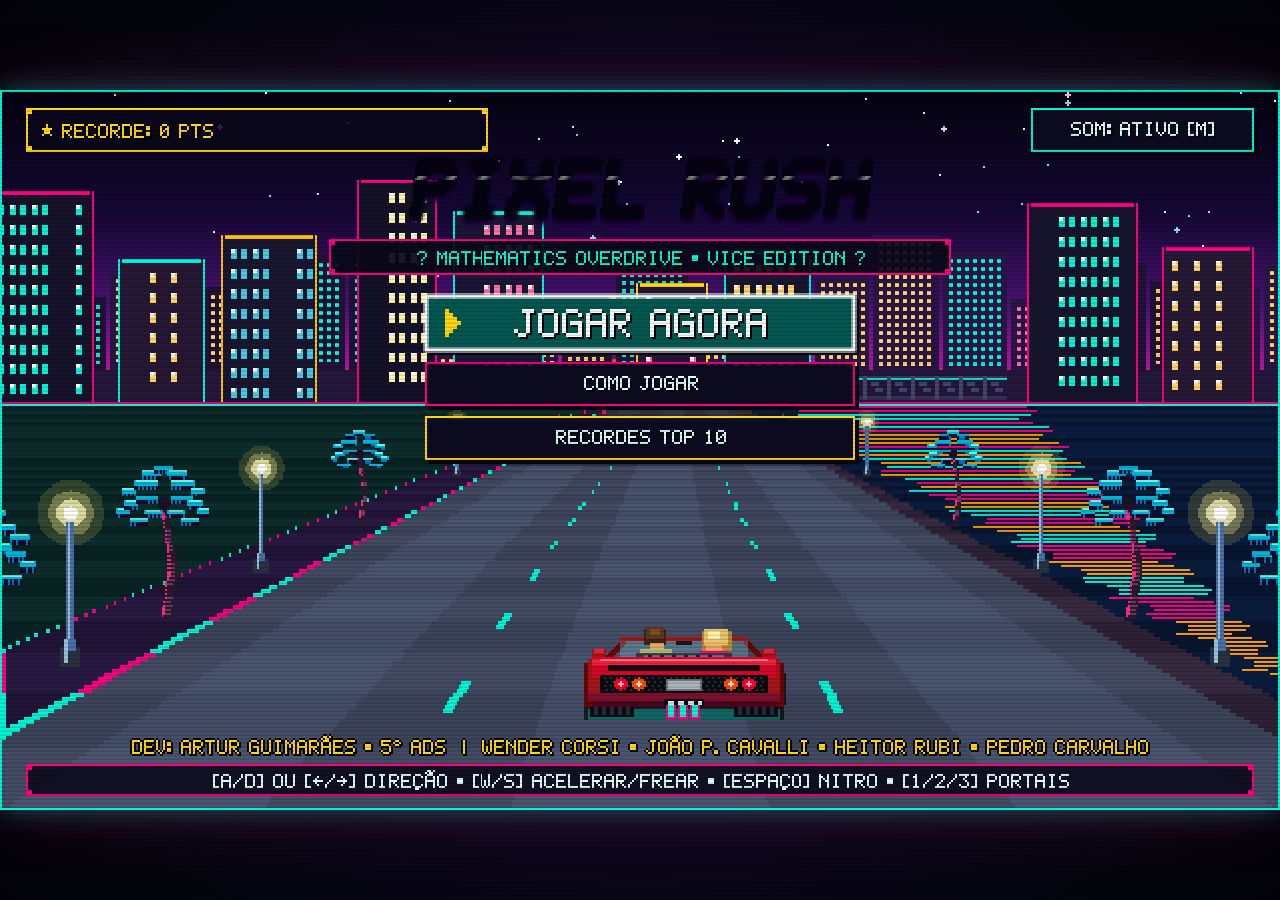
==== pixel-rush/index.html @ 1005d476 "Pixel Rush: Mathematics Overdrive" ====
<!DOCTYPE html>
<html lang="pt-BR">
<head>
  <meta charset="UTF-8" />
  <meta name="viewport" content="width=device-width, initial-scale=1.0" />
  <title>PIXEL RUSH: MATHEMATICS OVERDRIVE</title>
  <link rel="stylesheet" href="css/style.css" />
</head>
<body>
  <main id="arcade-shell">
    <canvas id="game-canvas" width="640" height="360" aria-label="Pixel Rush: Mathematics Overdrive"></canvas>
  </main>

  <!-- Arquitetura modular 100% offline (funciona via file:// sem servidor) -->
  <script src="js/core/config.js"></script>
  <script src="js/core/utils.js"></script>
  <script src="js/core/storage.js"></script>
  <script src="js/core/input.js"></script>
  <script src="js/gfx/font.js"></script>
  <script src="js/gfx/sprites.js"></script>
  <script src="js/gfx/particles.js"></script>
  <script src="js/audio/audio.js"></script>
  <script src="js/math/math-engine.js"></script>
  <script src="js/world/background.js"></script>
  <script src="js/entities/player.js"></script>
  <script src="js/entities/traffic.js"></script>
  <script src="js/core/session.js"></script>
  <script src="js/ui/ui.js"></script>
  <script src="js/core/game.js"></script>
  <script src="js/main.js"></script>
</body>
</html>
---- pixel-rush/css/style.css ----
/* PIXEL RUSH: MATHEMATICS OVERDRIVE — Estilo Gabinete Arcade Neon */
* {
  box-sizing: border-box;
  margin: 0;
  padding: 0;
  user-select: none;
  -webkit-user-select: none;
}

html, body {
  width: 100%;
  height: 100%;
  overflow: hidden;
  background: radial-gradient(circle at center, #14082e 0%, #050510 75%, #020208 100%);
  color: #e0fbfc;
  font-family: 'Courier New', Courier, monospace;
  display: flex;
  align-items: center;
  justify-content: center;
}

#arcade-shell {
  position: relative;
  display: flex;
  align-items: center;
  justify-content: center;
  width: 100vw;
  height: 100vh;
}

#game-canvas {
  display: block;
  background-color: #050510;
  image-rendering: -moz-crisp-edges;
  image-rendering: -webkit-optimize-contrast;
  image-rendering: crisp-edges;
  image-rendering: pixelated;
  border: 2px solid #00f5d4;
  box-shadow:
    0 0 24px rgba(0, 245, 212, 0.35),
    0 0 60px rgba(255, 0, 127, 0.22),
    inset 0 0 18px rgba(0, 245, 212, 0.15);
  cursor: pointer;
}

/* Marca d'água discreta no canto inferior direito do gabinete arcade */
#arcade-watermark {
  position: fixed;
  right: 14px;
  bottom: 10px;
  z-index: 10;
  pointer-events: none;
  text-align: right;
  padding: 5px 10px;
  background: rgba(6, 8, 22, 0.72);
  border: 1px solid rgba(0, 245, 212, 0.35);
  border-right: 3px solid #ff007f;
  border-radius: 4px;
  backdrop-filter: blur(2px);
  box-shadow: 0 0 12px rgba(0, 0, 0, 0.6);
  line-height: 1.35;
}

#arcade-watermark .wm-lead {
  font-size: 11px;
  font-weight: 700;
  letter-spacing: 0.7px;
  color: #00f5d4;
  text-shadow: 0 1px 2px #000;
}

#arcade-watermark .wm-team {
  font-size: 10px;
  letter-spacing: 0.4px;
  color: rgba(224, 251, 252, 0.78);
  text-shadow: 0 1px 2px #000;
}

/* Efeito sutil de scanlines CRT arcade sobre a tela sem atrapalhar cliques */
#arcade-shell::after {
  content: "";
  position: absolute;
  inset: 0;
  pointer-events: none;
  background: repeating-linear-gradient(
    to bottom,
    rgba(255, 255, 255, 0) 0px,
    rgba(255, 255, 255, 0) 2px,
    rgba(0, 0, 0, 0.14) 3px,
    rgba(0, 0, 0, 0.14) 4px
  );
}
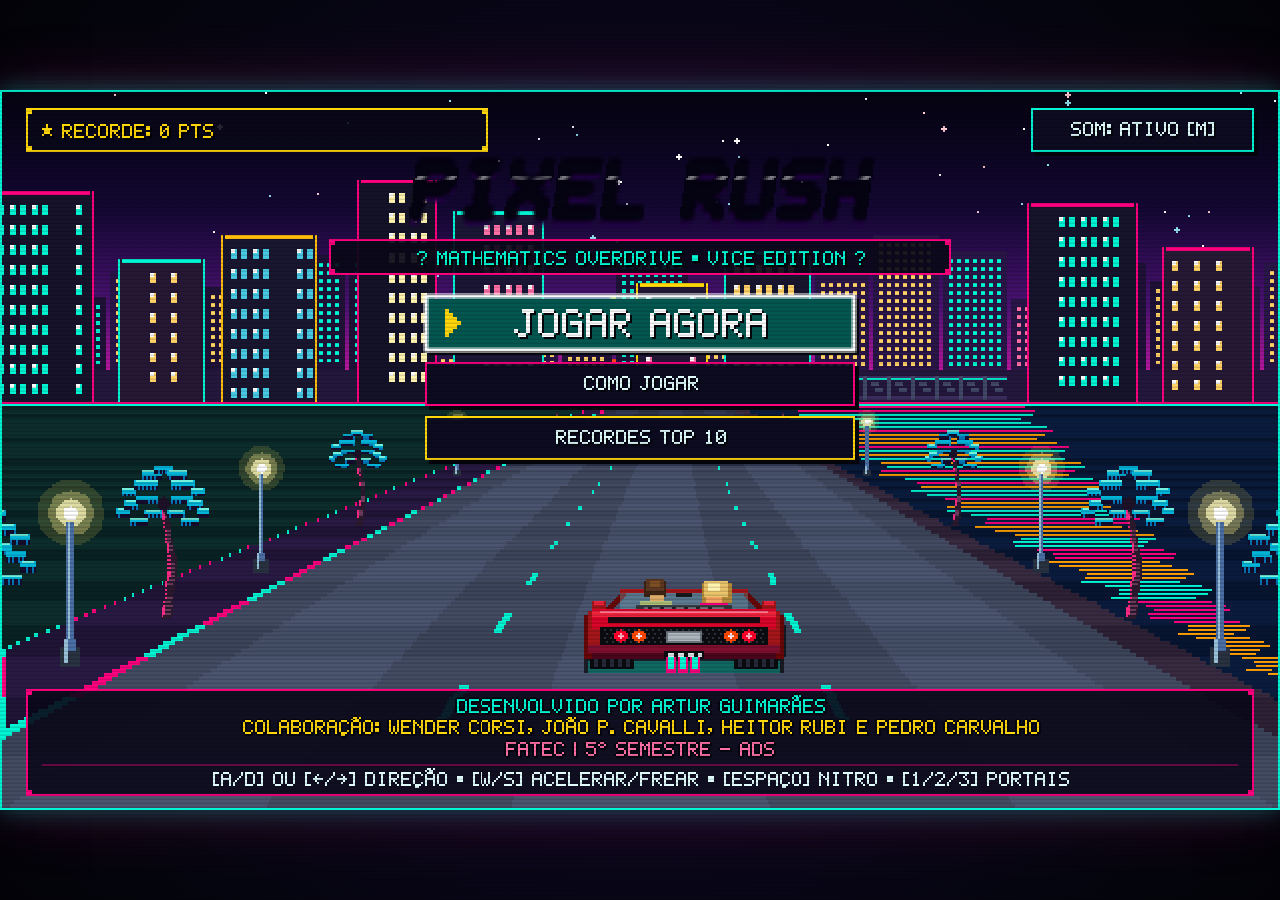
==== commit e7dd3174: "Versão Final" ====
--- a/pixel-rush/index.html
+++ b/pixel-rush/index.html
@@ -11,7 +11,6 @@
     <canvas id="game-canvas" width="640" height="360" aria-label="Pixel Rush: Mathematics Overdrive"></canvas>
   </main>
 
-  <!-- Arquitetura modular 100% offline (funciona via file:// sem servidor) -->
   <script src="js/core/config.js"></script>
   <script src="js/core/utils.js"></script>
   <script src="js/core/storage.js"></script>
@@ -30,4 +29,3 @@
   <script src="js/main.js"></script>
 </body>
 </html>
-
--- a/pixel-rush/css/style.css
+++ b/pixel-rush/css/style.css
@@ -1,4 +1,3 @@
-/* PIXEL RUSH: MATHEMATICS OVERDRIVE — Estilo Gabinete Arcade Neon */
 * {
   box-sizing: border-box;
   margin: 0;
@@ -43,7 +42,6 @@
   cursor: pointer;
 }
 
-/* Marca d'água discreta no canto inferior direito do gabinete arcade */
 #arcade-watermark {
   position: fixed;
   right: 14px;
@@ -76,7 +74,6 @@
   text-shadow: 0 1px 2px #000;
 }
 
-/* Efeito sutil de scanlines CRT arcade sobre a tela sem atrapalhar cliques */
 #arcade-shell::after {
   content: "";
   position: absolute;
@@ -90,4 +87,3 @@
     rgba(0, 0, 0, 0.14) 4px
   );
 }
-
